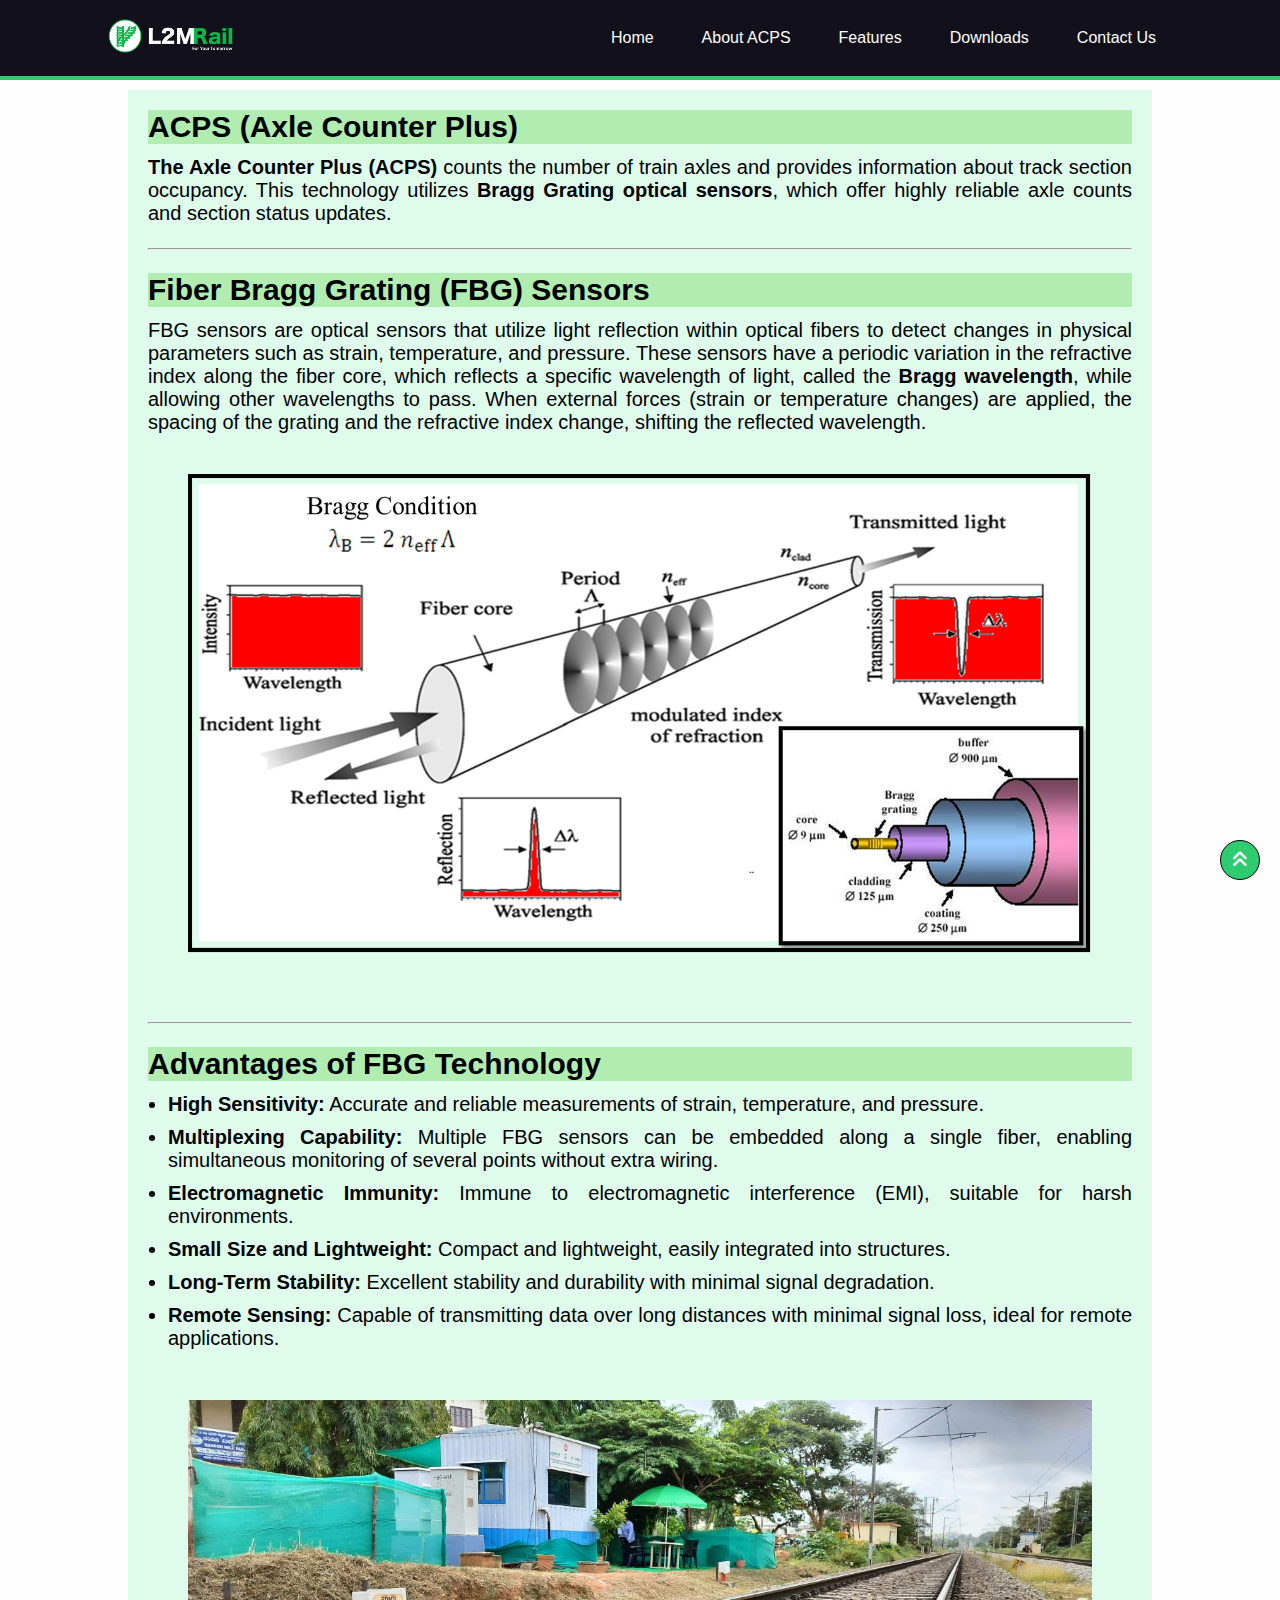
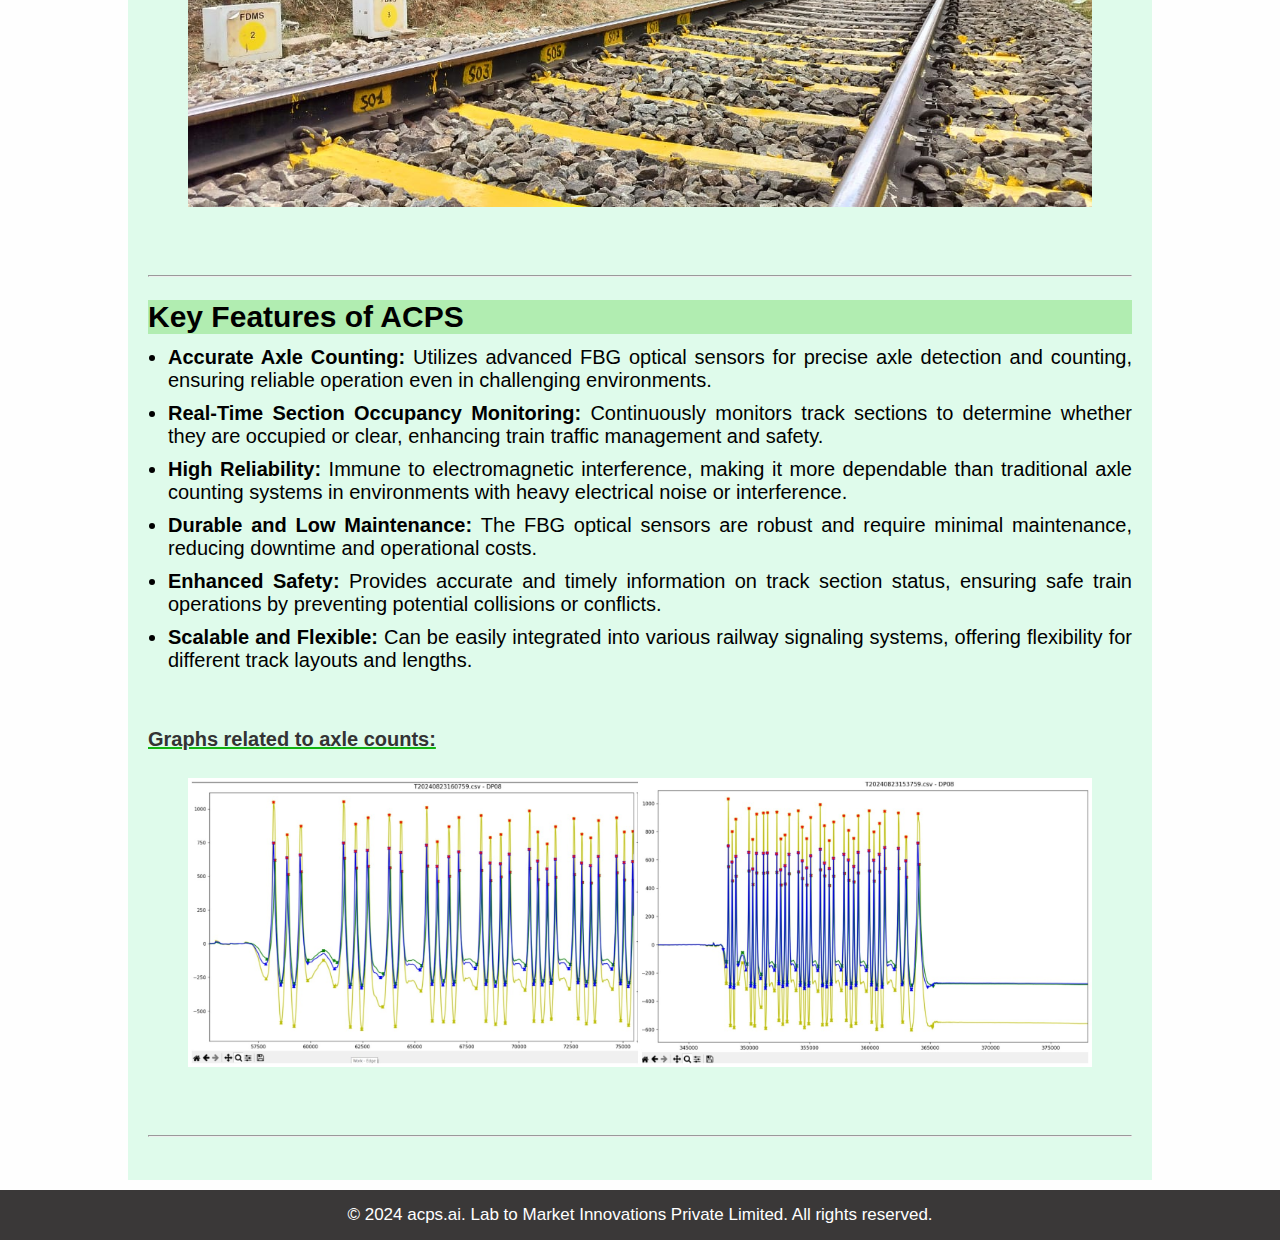
==== pages/about/about.html @ 5f4431fd "Initial Commit" ====
<!DOCTYPE html>
<html lang="en">
  <head>
    <meta charset="UTF-8" />
    <meta
      name="description"
      content="L2MRail has developed an innovative Wheel Impact Load Detection (F-WILD) system in partnership with RDSO, Indian Railway, Government of India. Our F-WILD system captures the wheel signature as a train moves over the instrumented zone of the track and processes data in real-time. The processed information is stored in secured servers (private cloud) for all authorized persons to view through a customized GUI. Information on the critically damaged wheels is communicated through messages to designated authorities. Our solution enables the Railway companies to monitor the health of all rail wheels that pass over the ‘WILD-zone’ and assists in condition-based maintenance of rolling stock, thereby reducing the maintenance costs while improving the rolling stock life cycle."
    />
    <meta name="viewport" content="width=device-width, initial-scale=1.0" />
    <title>acps.ai - About</title>
    <link rel="icon" href="../../images/websymbol.png" type="image/png" />
    <link rel="stylesheet" href="about.css" />
    <link
      rel="stylesheet"
      href="https://cdnjs.cloudflare.com/ajax/libs/font-awesome/6.0.0-beta3/css/all.min.css"
    />
  </head>
  <body>
    <header>
      <a href="../home/home.html">
        <img src="../../images/l2mlogo.png" alt="Logo" id="logo" />
      </a>
      <div class="hamburger">
        <div class="line"></div>
        <div class="line"></div>
        <div class="line"></div>
      </div>
      <nav class="nav-bar">
        <ul>
          <li><a href="../home/home.html">Home</a></li>
          <li><a href="../about/about.html">About ACPS</a></li>
          <li><a href="../features/features.html">Features</a></li>
          <li><a href="../downloads/downloads.html">Downloads</a></li>
          <li><a href="../contact/contact.html">Contact Us</a></li>
        </ul>
      </nav>
    </header>

    <div class="about-page">
      <div class="section1">
        <h2>ACPS (Axle Counter Plus)</h2>
        <p><strong>The Axle Counter Plus (ACPS)</strong> counts the number of train axles and provides information about track section occupancy. This technology utilizes <strong>Bragg Grating optical sensors</strong>, which offer highly reliable axle counts and section status updates.
        </p>
      </div> <br> <hr> <br>

      <div class="section2">
        <h2>Fiber Bragg Grating (FBG) Sensors</h2>
        <p>FBG sensors are optical sensors that utilize light reflection within optical fibers to detect changes in physical parameters such as strain, temperature, and pressure. These sensors have a periodic variation in the refractive index along the fiber core, which reflects a specific wavelength of light, called the <strong>Bragg wavelength</strong>, while allowing other wavelengths to pass. When external forces (strain or temperature changes) are applied, the spacing of the grating and the refractive index change, shifting the reflected wavelength.
        </p>

        <img src="../../images/bragg.png" alt="">
      </div> <br> <hr> <br>

      <div class="section3">
        <h2>Advantages of FBG Technology</h2>
        <p>
          <ul>
            <li><strong>High Sensitivity:</strong> Accurate and reliable measurements of strain, temperature, and pressure.</li>
  
            <li><strong>Multiplexing Capability:</strong> Multiple FBG sensors can be embedded along a single fiber, enabling simultaneous monitoring of several points without extra wiring.
            </li>
  
            <li><strong>Electromagnetic Immunity:</strong> Immune to electromagnetic interference (EMI), suitable for harsh environments.</li>
  
            <li><strong>Small Size and Lightweight:</strong> Compact and lightweight, easily integrated into structures.</li>
  
            <li><strong>Long-Term Stability:</strong> Excellent stability and durability with minimal signal degradation.</li>
  
            <li><strong>Remote Sensing:</strong> Capable of transmitting data over long distances with minimal signal loss, ideal for remote applications.</li>
          </ul>
        </p>

        <img src="../../images/site.jpg" alt="">
      </div> <br> <hr> <br>

      <div class="section4">
        <h2>Key Features of ACPS</h2>
       <p>
        <ul>
          <li><strong>Accurate Axle Counting: </strong> Utilizes advanced FBG optical sensors for precise axle detection and counting, ensuring reliable operation even in challenging environments.</li>

          <li><strong>Real-Time Section Occupancy Monitoring: </strong> Continuously monitors track sections to determine whether they are occupied or clear, enhancing train traffic management and safety.</li>

          <li><strong>High Reliability: </strong> Immune to electromagnetic interference, making it more dependable than traditional axle counting systems in environments with heavy electrical noise or interference.</li>

          <li><strong>Durable and Low Maintenance: </strong>The FBG optical sensors are robust and require minimal maintenance, reducing downtime and operational costs.</li>

          <li><strong>Enhanced Safety: </strong> Provides accurate and timely information on track section status, ensuring safe train operations by preventing potential collisions or conflicts.</li>

          <li><strong>Scalable and Flexible: </strong> Can be easily integrated into various railway signaling systems, offering flexibility for different track layouts and lengths.</li>
        </ul> 
       </p><br><br> 
       <p class="defect-line">Graphs related to axle counts:</p>
       <img src="../../images/defects.jpeg" alt="Axle count graphs:"> 
      </div> <br> <hr> <br>







    </div>
    
























    <button id="scrollUpBtn" title="Go to top">
      <i class="fas fa-angle-double-up"></i>
    </button>

    
    <footer>
      <p>&copy; 2024 acps.ai. Lab to Market Innovations Private Limited. All rights reserved.
      </p> 
    </footer>
    
    

    <script src="about.js"></script>
  </body>
</html>
---- pages/about/about.css ----
* {
    margin: 0;
    padding: 0;
    list-style: none;
    text-decoration: none;
    font-family: 'Gill Sans', 'Gill Sans MT', Calibri, 'Trebuchet MS', sans-serif;
    box-sizing: border-box;
}

body {
    background: #fefefe;
}

/************************************** NAVBAR STYLING *****************************************/
header {
    background-color:black;
	height: 75px;
	border-bottom: 4px solid #2ecc71;
    width: 100%;
    height: 80px;
    background: #11101b;
    display: flex;
    align-items: center;
    justify-content: space-between;
    padding: 0 100px;
}

#logo {
    width: 140px;
}

.hamburger {
    display: none;
}

.nav-bar ul {
    display: flex;
}

.nav-bar ul li a {
    color: #fefefe;
    font-size: 16px; 
    padding: 10px 20px; 
    border-radius: 50px;
    transition: 0.2s;
    margin: 0 4px;
}

.nav-bar ul li a:hover {
    border-bottom: 2px solid #2ecc71;
    color: #2ecc71;
}

.nav-bar:hover{
    color: #2ecc71;

}

.nav-bar ul li a.active {
    color: #2ecc71;
    background: #fefefe;
}

@media only screen and (max-width: 900px) {
    header {
        padding: 0 30px;
    }

    .hamburger {
        display: block;
        cursor: pointer;
    }

    .hamburger .line {
        width: 30px;
        height: 3px;
        background: #fefefe;
        margin: 6px 0;
    }

    .nav-bar {
        height: 0;
        overflow: hidden;
        position: absolute;
        top: 80px;
        left: 0;
        right: 0;
        width: 100%;
        background: #11101b;
        transition: height 0.5s;
    }

    .nav-bar.active {
        height: 160px; /* Adjusted height for better display */
    }

    .nav-bar ul {
        display: flex;
        flex-direction: column;
        align-items: center;
        justify-content: center;
        height: 100%;
        opacity: 0;
        transition: opacity 0.5s;
    }

    .nav-bar.active ul {
        opacity: 1;
    }

    .nav-bar ul li a {
        margin: 20px; 
        font-size: 18px; 
    }
}

/* ABOUT STYLING */
.about-page {
    background-color: #dffbeb;;
    width: 80%;
    margin: 10px auto;
    padding: 20px;
    text-align:  justify;
    flex-direction: column;
    align-items: center;
    justify-content: center;
    font-size: 20px;
}

.about-page h2{
    margin-bottom: 12px;
    background-color: rgb(177, 237, 177);
}

.about-page ul li{
    list-style-type: disc;
    margin-left: 20px;
    margin-bottom: 10px;
}

.section2 img{
    width: 100%;
    padding: 40px;
}

.section3 img{
    width: 100%;
    padding: 40px;
}

.section4 img{
    width: 100%;
    padding: 40px;
}

.defect-line{
    text-decoration: 2px solid rgb(16, 180, 16) underline;
    text-align: left;
    font-weight: 600;
    text-align: left;
    color: #333333;
    margin-bottom: -13px;
    border-radius: 8px;
}

@media (max-width: 480px) {
    .about-page {
        margin: 0;
        width: 100%;
        font-size: 14px;
        padding: 10px;
    }

    .about-page h2{
        font-size: larger;
    }
    

    
}
























































/* Top button */
#scrollUpBtn {
    background-color: #2ecc71;
    position: fixed; 
    height: 40px;
    width: 40px;
    bottom: 20px; 
    right: 0; 
    margin-right: 20px; 
    border-radius: 50%;
    border: 1px solid rgb(0, 0, 0);
    color: white; 
    cursor: pointer;
    font-size: 18px; 
}
/* Top button */


/* ********************************** FOOTER STYLING**************************************** */

footer {
    margin-top: auto;
    background-color:  #3a3838;
    color: #fff;
    text-align: center;
    padding: 15px 0;
    font-family: var(--common-font-o);
}

footer p {
    margin: 0;
    color: #fff;
    font-size: 17px;
    font-weight: 400;
}

/* ********************************** END OF FOOTER STYLING**************************************** */
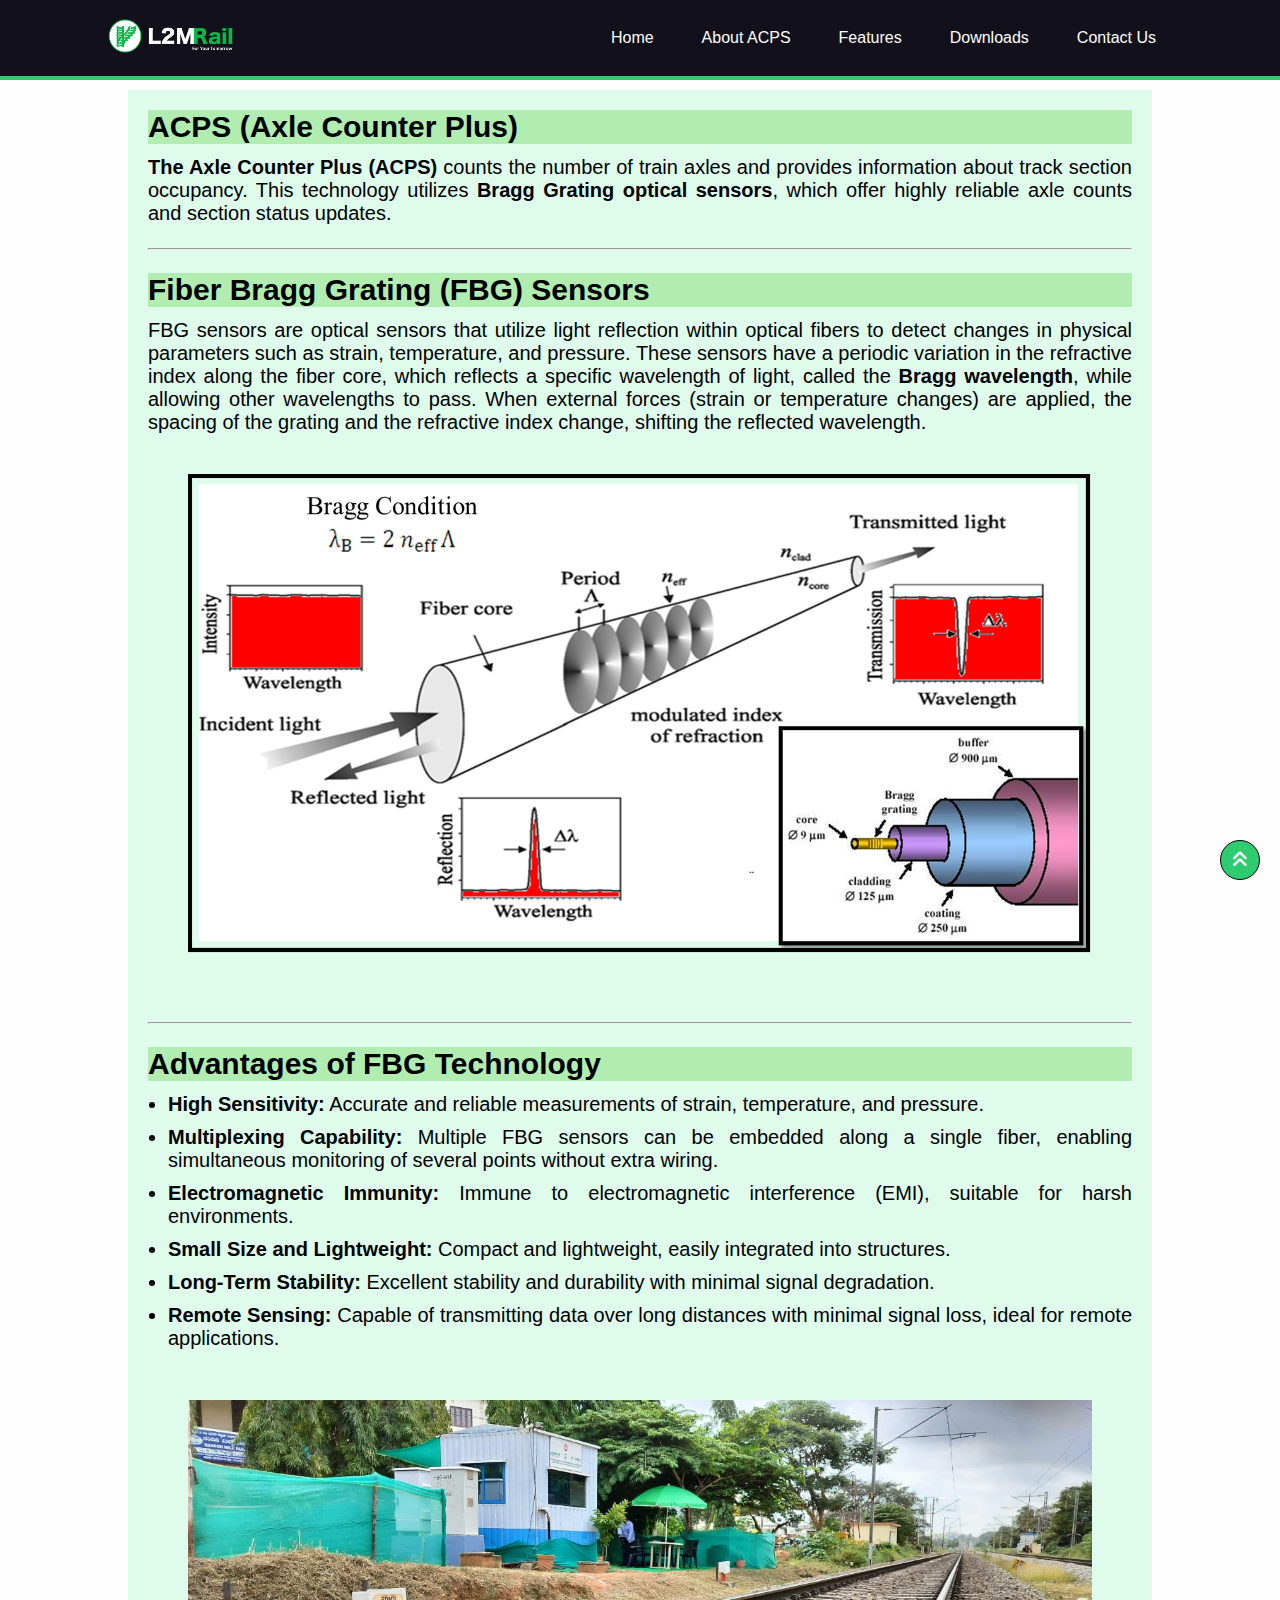
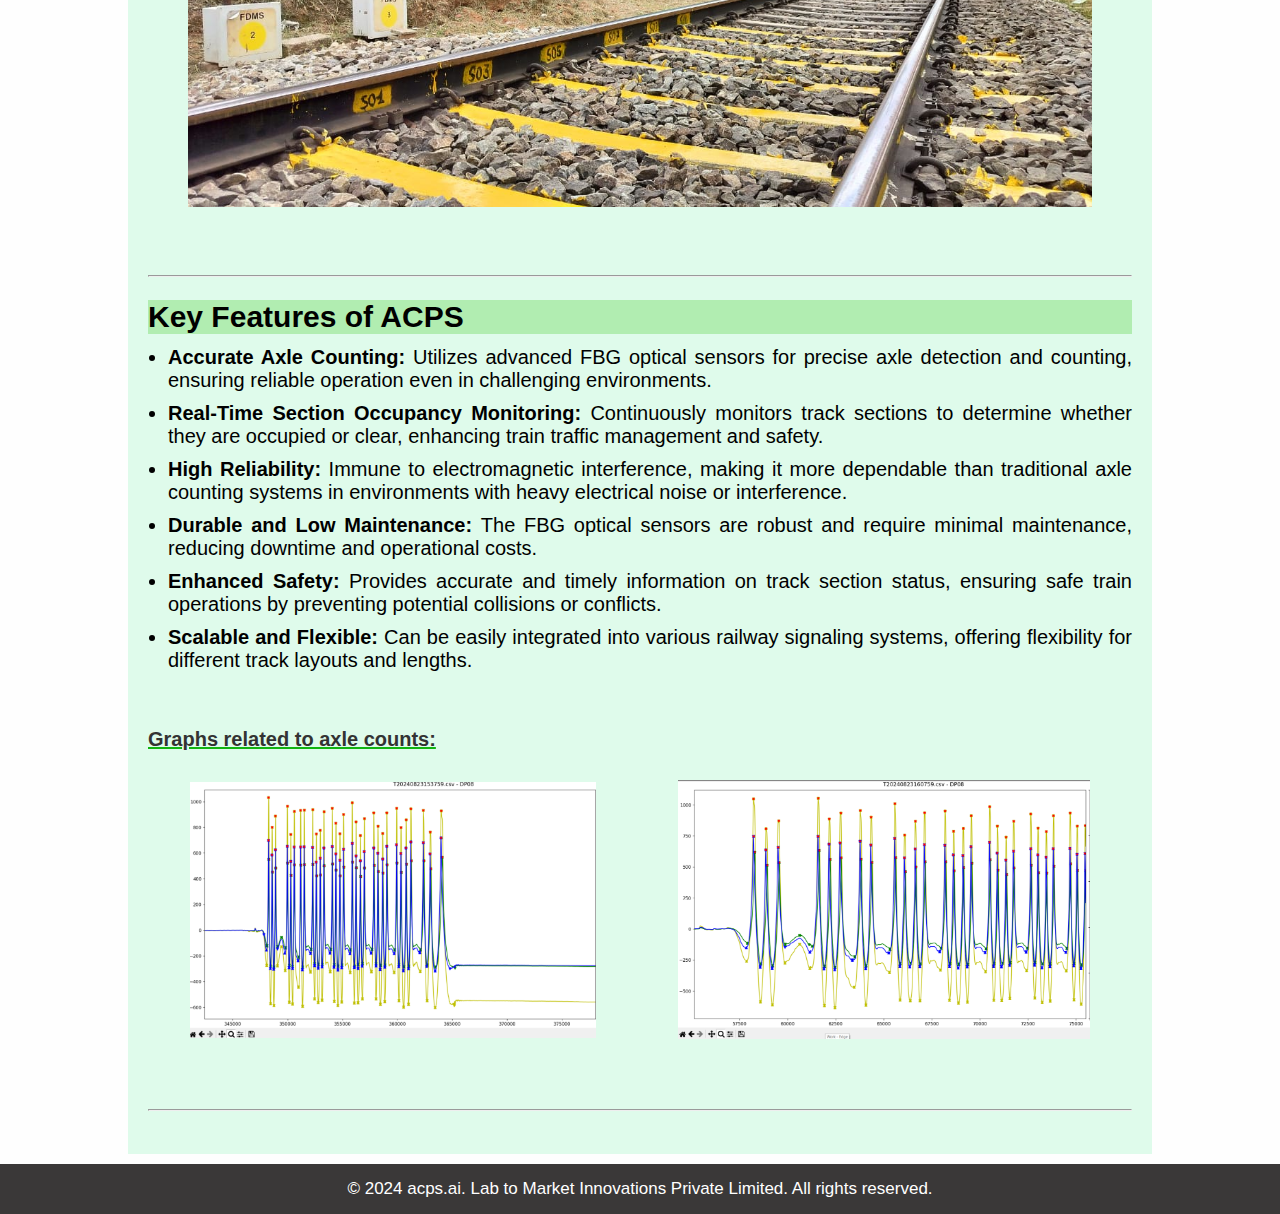
==== commit 2f0bdb49: "Updated" ====
--- a/pages/about/about.html
+++ b/pages/about/about.html
@@ -91,7 +91,13 @@
         </ul> 
        </p><br><br> 
        <p class="defect-line">Graphs related to axle counts:</p>
-       <img src="../../images/defects.jpeg" alt="Axle count graphs:"> 
+       <table>
+        <tr>
+          <td><img src="../../images/Screenshot (309).png" alt=""></td>
+          <td><img src="../../images/Screenshot (308).png" alt=""></td>
+        </tr>
+       </table>
+       <!-- <img src="../../images/defects.jpeg" alt="Axle count graphs:">  -->
       </div> <br> <hr> <br>
 
 
